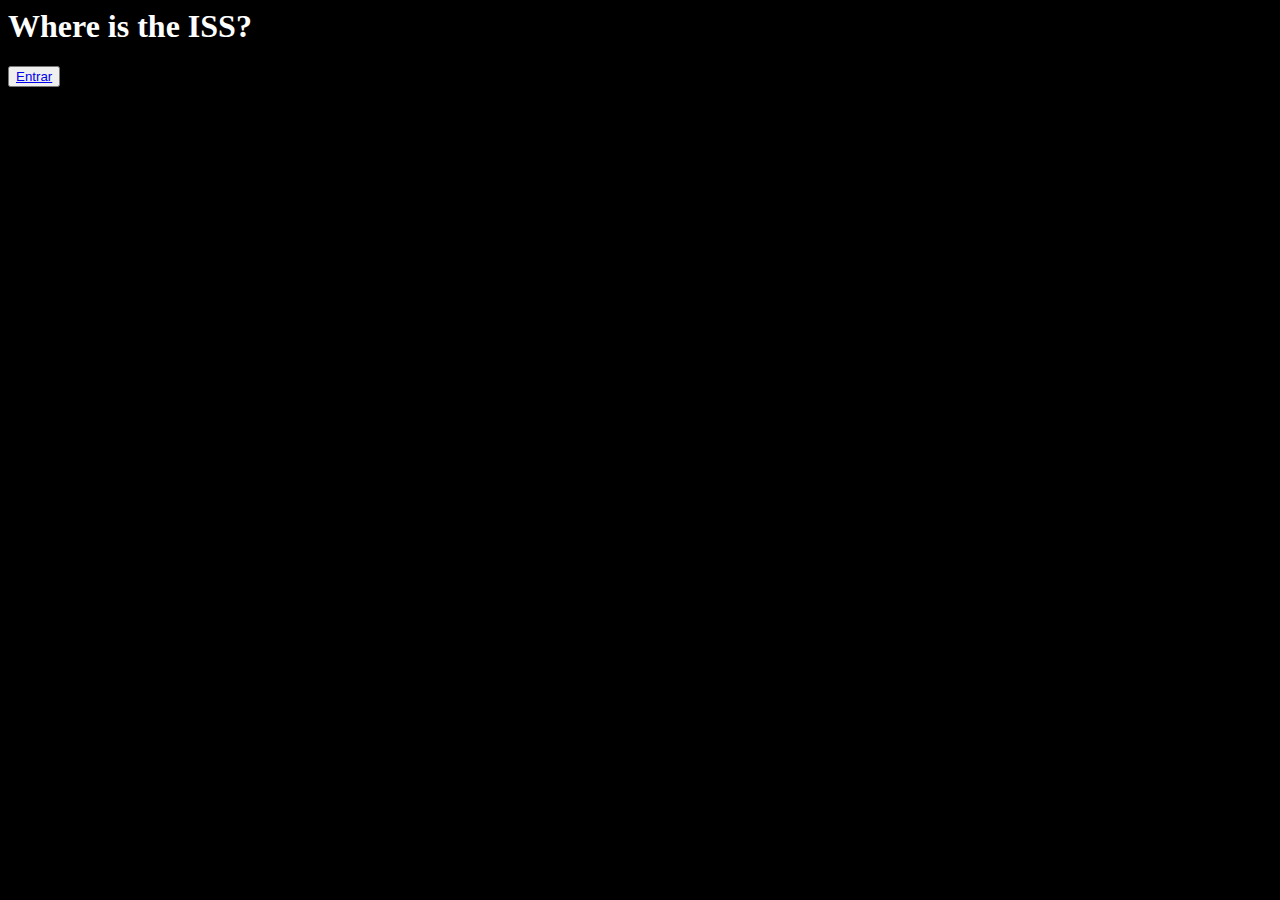
==== ISS/index.html @ f5c533bb "index" ====
<html lang="en">

<head>
    <meta charset="UTF-8">
    <meta name="viewport" content="width=device-width, initial-scale=1.0">
    <link rel="stylesheet" href="index.css">

    <title>International Space Station</title>
</head>

<body>

    <div>
        <h1>Where is the ISS?</h1>
        <button>
            <a href="ISS.html">Entrar</a>
        </button>
    </div>



</body>

</html>
---- ISS/index.css ----
body{
    background-color: black;
    color: white;
}
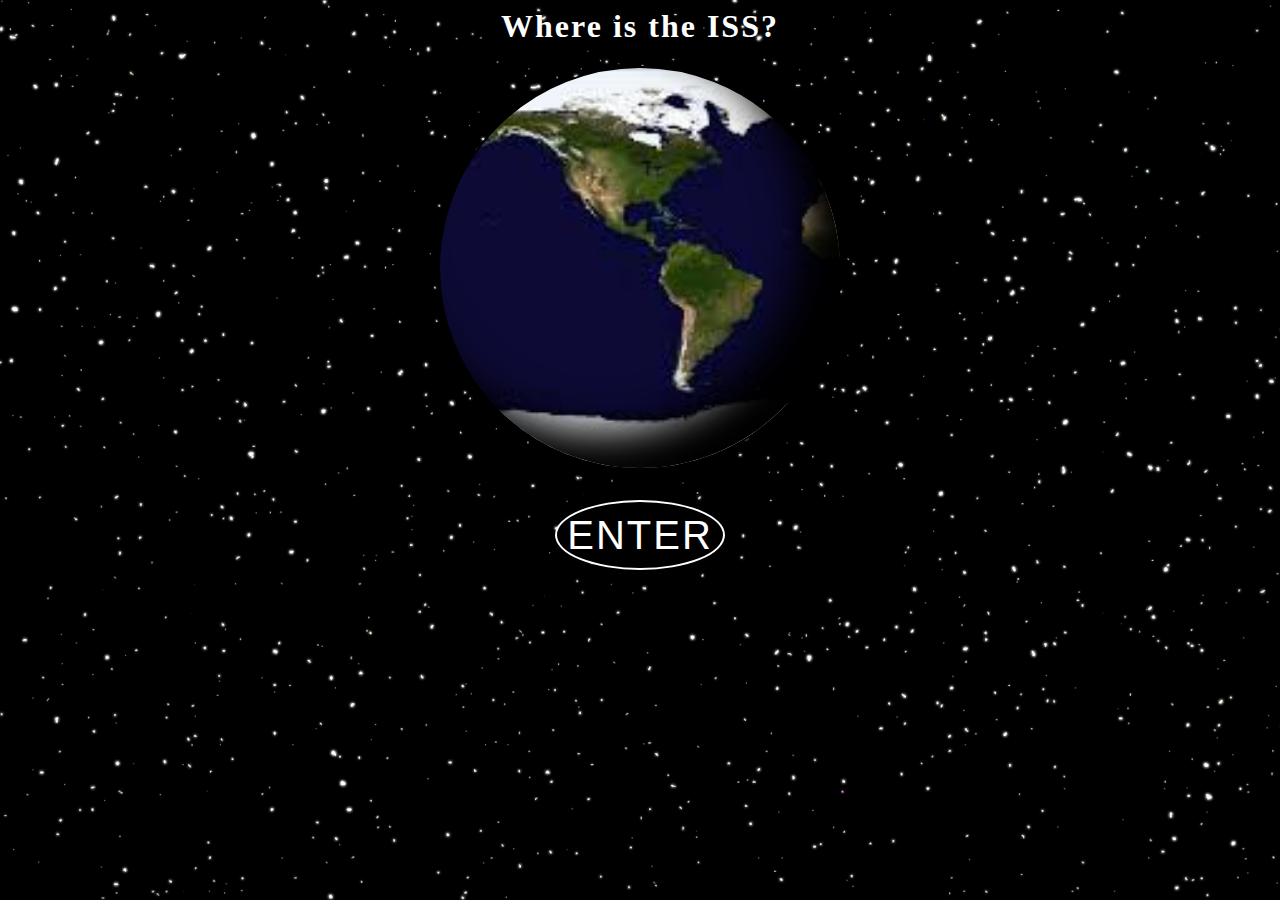
==== commit d01fe726: "earth rotate and css" ====
--- a/ISS/index.html
+++ b/ISS/index.html
@@ -10,14 +10,20 @@
 
 <body>
 
-    <div>
+    <div class="">
         <h1>Where is the ISS?</h1>
-        <button>
-            <a href="ISS.html">Entrar</a>
-        </button>
+
+    </div>
+    <div class="">
+        <div class="earth"></div>
     </div>
 
+    <div class="enter">
+        <button>
+            <a href="ISS.html">Enter</a>
+        </button>
 
+    </div>
 
 </body>
 
--- a/ISS/index.css
+++ b/ISS/index.css
@@ -1,4 +1,54 @@
-body{
-    background-color: black;
-    color: white;
-}+body {
+  background: url(images/stars.png);
+  background-size: cover;
+}
+.earth {
+  width: 400px;
+  height: 400px;
+  margin: auto;
+  border-radius: 50%;
+  background: url(images/earth01.jpg);
+  background-size: cover;
+  animation: rotate 20s linear infinite;
+  border: 2px solid black;
+  box-shadow: -40px -40px 40px inset;
+}
+
+@keyframes rotate {
+  100% {
+    background-position: 100%;
+  }
+}
+
+h1 {
+  color: white;
+  text-align: center;
+  letter-spacing: 2px;
+}
+
+.enter {
+    padding:30px;    
+    display: flex;    
+    justify-content: center;
+}
+
+button {
+  background-color: black;
+  border-radius: 75%;
+  width: 170px;
+  height: 70px;
+  border: 2px solid white;
+}
+a {
+  color: white;
+  text-decoration: none;
+  font-size: 40px;
+  letter-spacing: 2px;
+  text-transform: uppercase;
+}
+button:hover {
+  border: 2px solid blue;
+}
+a:hover {
+  color: blue;
+}
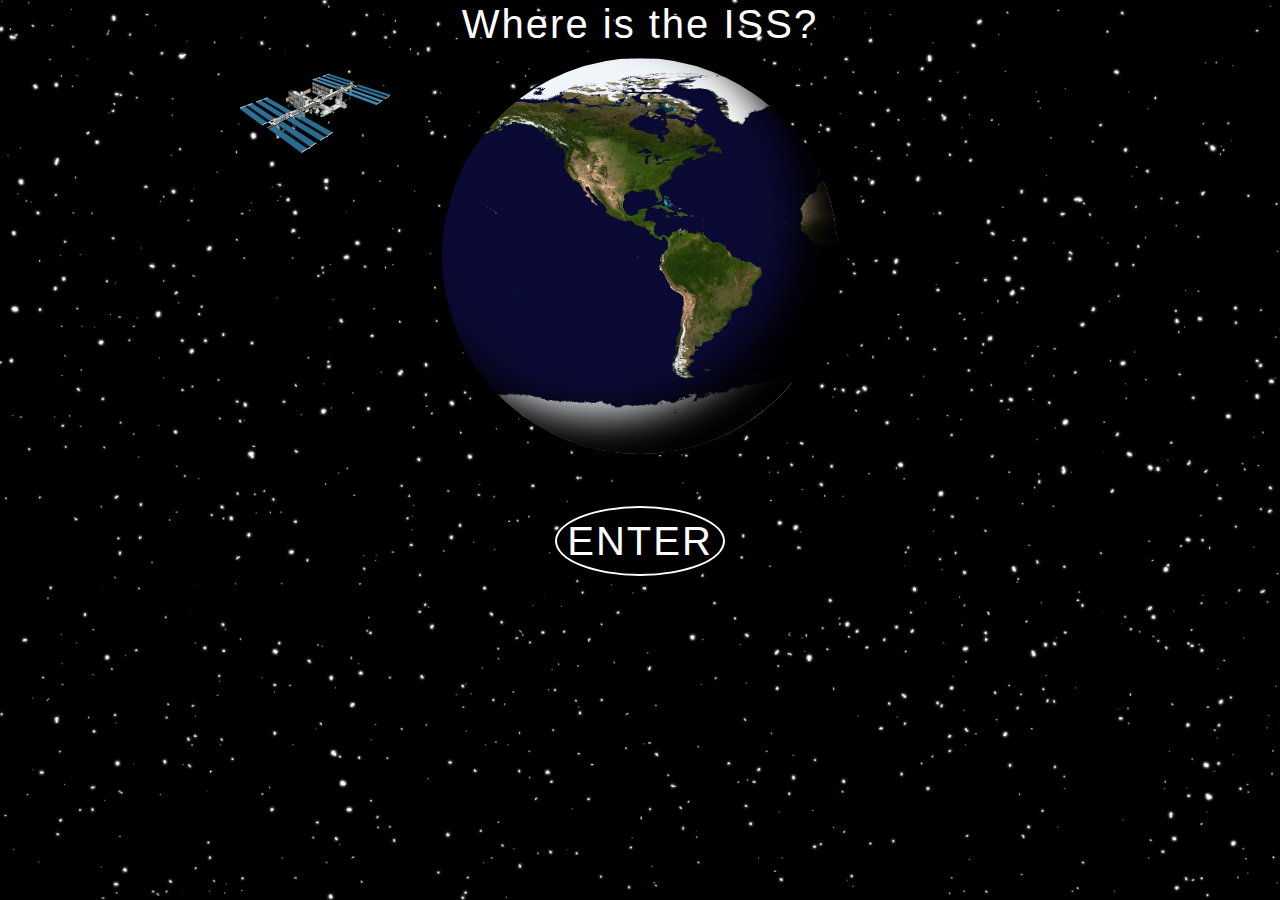
==== commit ec50d229: "iss orbit ok" ====
--- a/ISS/index.html
+++ b/ISS/index.html
@@ -3,7 +3,15 @@
 <head>
     <meta charset="UTF-8">
     <meta name="viewport" content="width=device-width, initial-scale=1.0">
+    
+    <link rel="stylesheet" href="https://stackpath.bootstrapcdn.com/bootstrap/4.5.2/css/bootstrap.min.css" 
+    integrity="sha384-JcKb8q3iqJ61gNV9KGb8thSsNjpSL0n8PARn9HuZOnIxN0hoP+VmmDGMN5t9UJ0Z" crossorigin="anonymous">
+    
+    
     <link rel="stylesheet" href="index.css">
+
+   
+
 
     <title>International Space Station</title>
 </head>
@@ -12,11 +20,16 @@
 
     <div class="">
         <h1>Where is the ISS?</h1>
+    </div>
 
+    <div class="box">
+        <div class="earth"></div>
+        
+        <div class="iss"></div>
     </div>
-    <div class="">
-        <div class="earth"></div>
-    </div>
+
+
+
 
     <div class="enter">
         <button>
@@ -25,6 +38,19 @@
 
     </div>
 
+
+    
+
+    <script src="https://code.jquery.com/jquery-3.5.1.slim.min.js" 
+    integrity="sha384-DfXdz2htPH0lsSSs5nCTpuj/zy4C+OGpamoFVy38MVBnE+IbbVYUew+OrCXaRkfj" crossorigin="anonymous"></script>
+    
+    <script src="https://stackpath.bootstrapcdn.com/bootstrap/4.5.2/js/bootstrap.min.js" 
+    integrity="sha384-B4gt1jrGC7Jh4AgTPSdUtOBvfO8shuf57BaghqFfPlYxofvL8/KUEfYiJOMMV+rV" crossorigin="anonymous"></script>
+    
+    <script src="https://cdn.jsdelivr.net/npm/popper.js@1.16.1/dist/umd/popper.min.js" 
+    integrity="sha384-9/reFTGAW83EW2RDu2S0VKaIzap3H66lZH81PoYlFhbGU+6BZp6G7niu735Sk7lN" crossorigin="anonymous"></script>
+    
+    
 </body>
 
 </html>--- a/ISS/index.css
+++ b/ISS/index.css
@@ -1,13 +1,21 @@
 body {
   background: url(images/stars.png);
   background-size: cover;
+  color:black;
+}
+
+.box{
+  width: 800px;
+  height: 300px;
+  margin:auto;
+  position: relative;
 }
 .earth {
   width: 400px;
   height: 400px;
   margin: auto;
   border-radius: 50%;
-  background: url(images/earth01.jpg);
+  background: url(images/earth03.png);
   background-size: cover;
   animation: rotate 20s linear infinite;
   border: 2px solid black;
@@ -20,6 +28,27 @@
   }
 }
 
+.iss{
+  width:150px;
+  height: 100px;
+  background:url(images/iss03.png);
+  background-size: cover;
+  position: absolute;
+  top:0;
+  left:0;
+  animation: orbit 20s infinite;
+}
+
+@keyframes orbit{
+  50%{
+    left: calc(80%);
+    top: calc(100%);
+  }
+  100%{
+    z-index: -1;
+  }
+}
+
 h1 {
   color: white;
   text-align: center;
@@ -27,7 +56,7 @@
 }
 
 .enter {
-    padding:30px;    
+    margin:150px;    
     display: flex;    
     justify-content: center;
 }
@@ -52,3 +81,4 @@
 a:hover {
   color: blue;
 }
+
